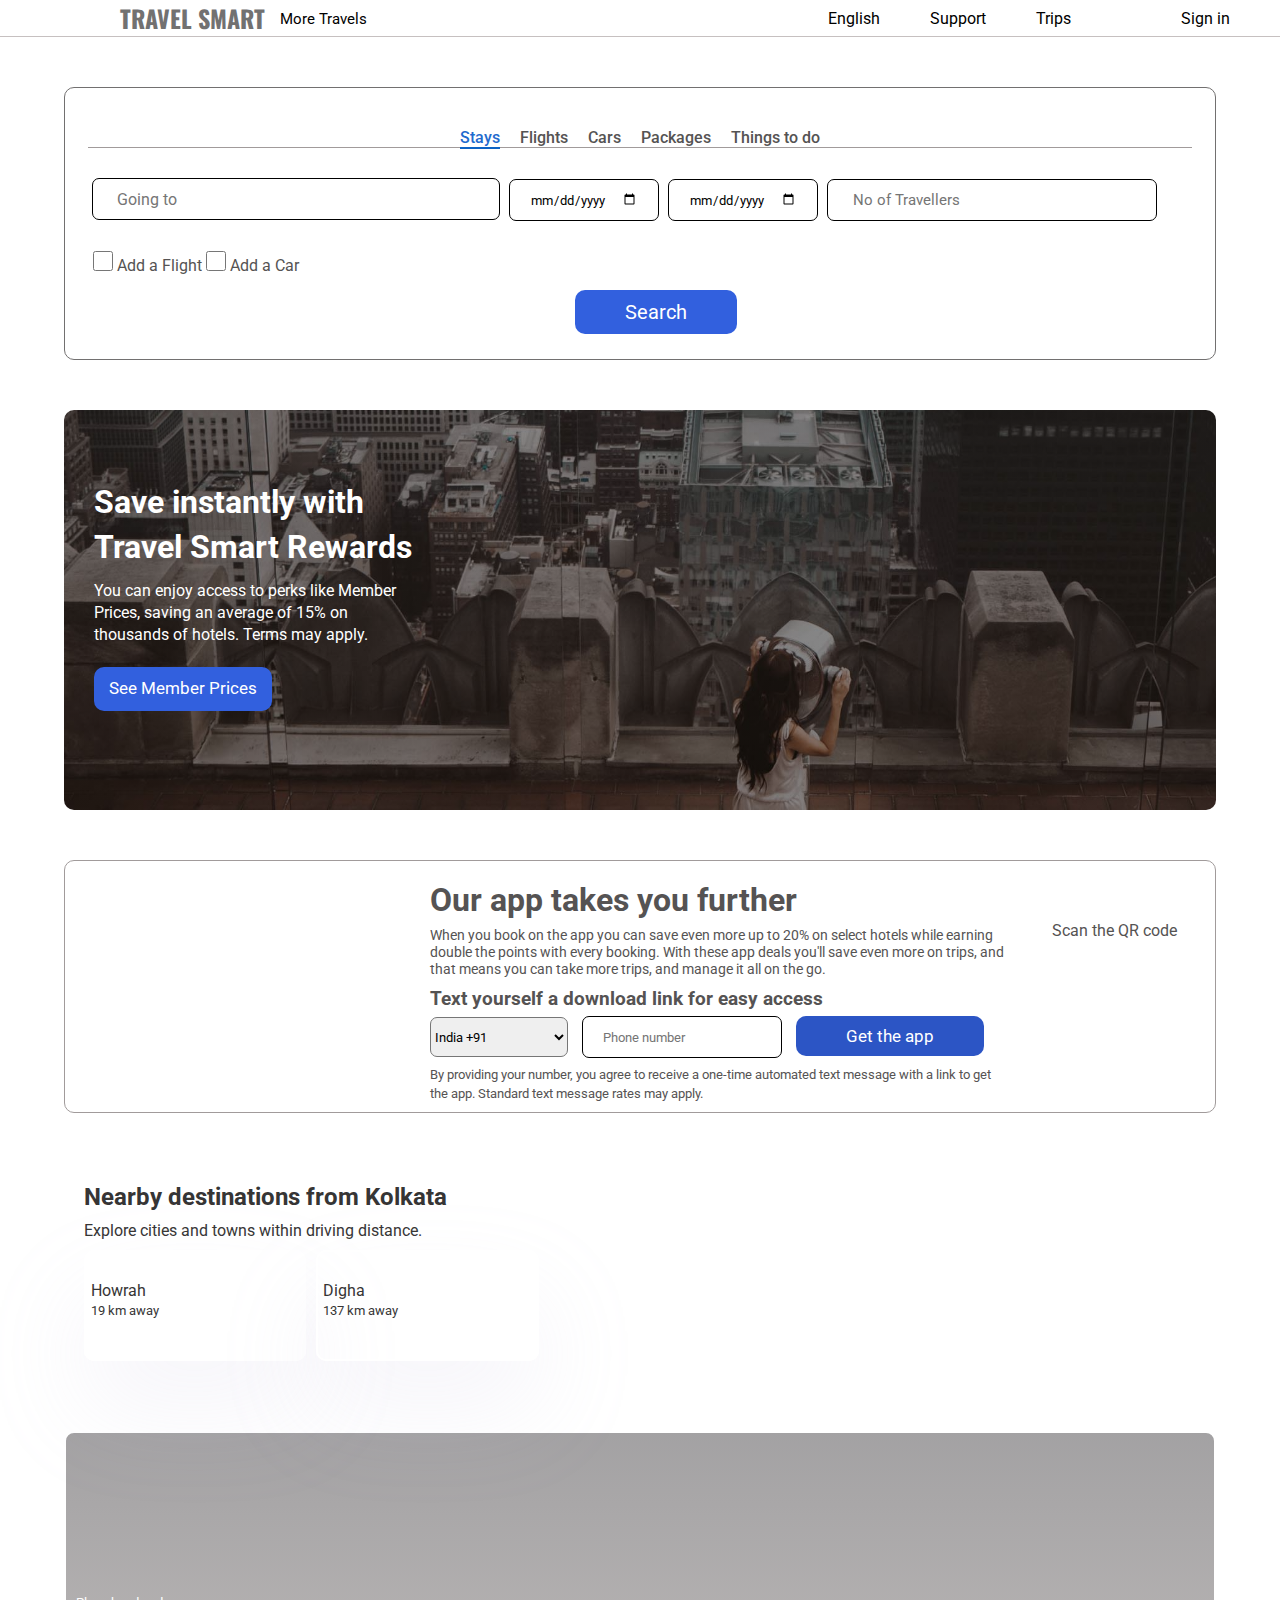
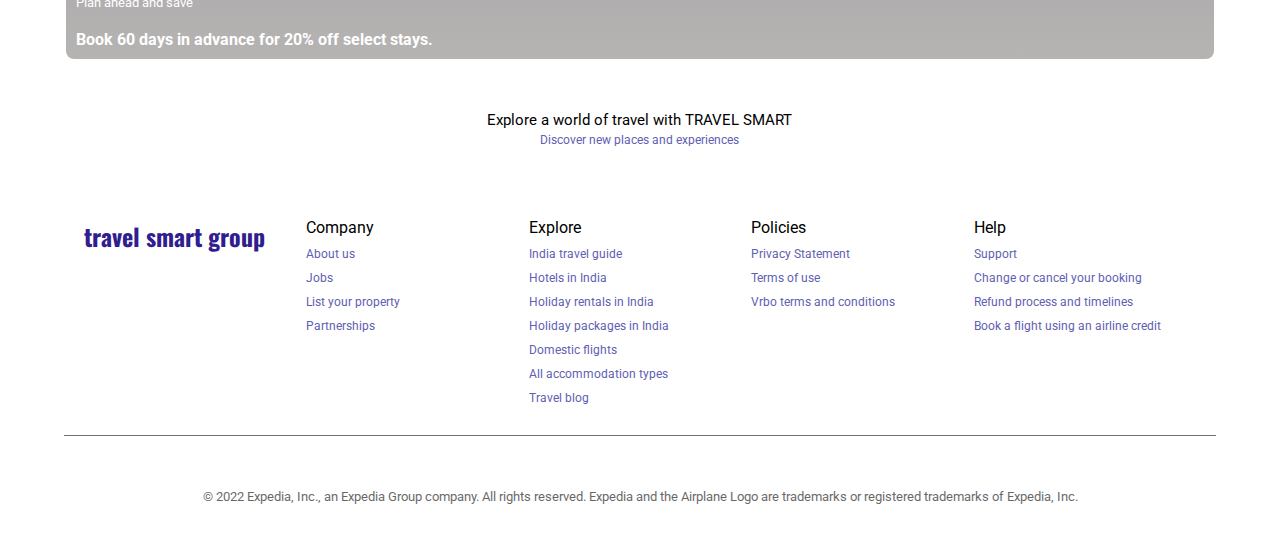
==== homepage.html @ e1988ead "Merge pull request #10 from malonicester/day-2" ====
<!DOCTYPE html>
<html lang="en">
  <head>
    <meta charset="UTF-8" />
    <meta http-equiv="X-UA-Compatible" content="IE=edge" />
    <meta name="viewport" content="width=device-width, initial-scale=1.0" />
    <title>Travel Smart</title>
    <link rel="stylesheet" href="./homepage.css" />
    <script src="./homepage.js" defer></script>
    <link
      rel="stylesheet"
      href="https://cdnjs.cloudflare.com/ajax/libs/font-awesome/6.2.0/css/all.min.css"
      integrity="sha512-xh6O/CkQoPOWDdYTDqeRdPCVd1SpvCA9XXcUnZS2FmJNp1coAFzvtCN9BmamE+4aHK8yyUHUSCcJHgXloTyT2A=="
      crossorigin="anonymous"
      referrerpolicy="no-referrer"
    />
  </head>
  <body>
    <nav>
      <div>
        <a id="logo" href="./homepage.html"
          ><img src="./Ashish 2 (4).png" alt=""
        /></a>
        <h2>TRAVEL SMART</h2>
        <div class="dropdown" data-dropdown>
          <button class="link" data-dropdown-button>
            More Travels<i class="fa-solid fa-angle-down"></i>
          </button>
          <div class="dropdown-menu information-grid">
            <div>
              <div class="dropdown-links">
                <a href="#"><i class="fa-solid fa-hotel"></i>Stays</a>
                <a href="#"
                  ><i class="fa-solid fa-plane-departure"></i>Flights</a
                >
                <a href="#"><i class="fa-sharp fa-solid fa-car"></i>Cars</a>
                <a href="#"><i class="fa-solid fa-briefcase"></i>Packages</a>
                <a href="#"
                  ><i class="fa-sharp fa-solid fa-gifts"></i>Holiday
                  activities</a
                >
                <a href="#">Deals</a>
                <a href="#">Group & Meetings</a>
                <a href="#">Mobiles</a>
              </div>
            </div>
          </div>
        </div>
      </div>
      <ul class="nav-elem">
        <li>
          <a href="#"><i class="fa-solid fa-globe"></i>English</a>
        </li>
        <li><a href="">Support</a></li>
        <li><a href="">Trips</a></li>
        <li>
          <a href="#"><i class="fa-solid fa-bell"></i></a>
        </li>
        <li><a href="">Sign in</a></li>
      </ul>
    </nav>
    <div class="trip-details">
      <div class="options">
        <h4><a href="#">Stays</a></h4>
        <h4><a href="#">Flights</a></h4>
        <h4><a href="#">Cars</a></h4>
        <h4><a href="#">Packages</a></h4>
        <h4><a href="#">Things to do</a></h4>
      </div>
      <div class="trip-input">
        <i id="location-dot" class="fa-sharp fa-solid fa-location-dot"></i>
        <input id="going" placeholder="Going to" type="text" />
        <input id="start" type="date" />
        <input id="end" type="date" />
        <i id="person" class="fa-solid fa-person"></i>
        <input id="traveller" placeholder="No of Travellers" type="number" />
      </div>
      <div class="checkbox">
        <input class="check" type="checkbox" name="" id="" />
        <label for="">Add a Flight </label>
        <input class="check" type="checkbox" name="" id="" />
        <label for="">Add a Car</label>
      </div>
      <button id="search">Search</button>
    </div>
    <div class="rewards">
      <div class="text">
        <div>
          <h1>Save instantly with Travel Smart Rewards</h1>
          <p>
            You can enjoy access to perks like Member Prices, saving an average
            of 15% on thousands of hotels. Terms may apply.
          </p>
        </div>
        <div>
          <button class="member-btn">See Member Prices</button>
        </div>
      </div>
    </div>
    <div class="qrcode">
      <div>
        <img
          src="https://a.travel-assets.com/mad-service/footer/bnaBanners/BEX_ROME_iStock_72dpi.jpg"
          alt=""
        />
      </div>
      <div>
        <div class="top">
          <h1>Our app takes you further</h1>
          <p>
            When you book on the app you can save even more up to 20% on select
            hotels while earning double the points with every booking. With
            these app deals you'll save even more on trips, and that means you
            can take more trips, and manage it all on the go.
          </p>
        </div>
        <div class="bottom">
          <h3>Text yourself a download link for easy access</h3>
          <select name="" id="phone">
            <option value="india">India +91</option>
          </select>
          <input placeholder="Phone number" type="number" />
          <button id="getApp">Get the app</button>
          <small
            >By providing your number, you agree to receive a one-time automated
            text message with a link to get the app. Standard text message rates
            may apply.</small
          >
        </div>
      </div>
      <div>
        <img
          id="qr"
          src="https://a.travel-assets.com/mad-service/qr-code/footer_qr_hp/27_QR_FOOTER_BNA_HP.png"
          alt=""
        />
        <p>Scan the QR code</p>
      </div>
    </div>
    <div class="suggestion">
      <h2>Nearby destinations from Kolkata</h2>
      <p>Explore cities and towns within driving distance.</p>
      <div class="suggested-elem">
        <div>
          <img
            src="https://a.travel-assets.com/findyours-php/viewfinder/images/res70/206000/206698-Botanical-Gardens-Kolkata.jpg?impolicy=fcrop&w=600&h=400&p=1&q=high"
            alt=""
          />
          <p>Howrah</p>
          <small>19 km away</small>
        </div>
        <div>
          <img
            src="https://mediaim.expedia.com/destination/1/c257fcbc17ed634a0d15e844e824ff20.jpg?impolicy=fcrop&w=600&h=400&p=1&q=high"
            alt=""
          />
          <p>Digha</p>
          <small>137 km away</small>
        </div>
      </div>
    </div>
    <div class="footer-image">
      <small>Plan ahead and save</small>
      <h4>Book 60 days in advance for 20% off select stays.</h4>
    </div>
    <div class="desc">
      <p>Explore a world of travel with TRAVEL SMART</p>
      <a href="#">Discover new places and experiences</a>
    </div>
    <footer>
      <div>
        <h2>travel smart group</h2>
      </div>
      <div>
        <p>Company</p>
        <a href="#">About us</a>
        <a href="#">Jobs</a>
        <a href="#">List your property</a>
        <a href="#">Partnerships</a>
      </div>
      <div>
        <p>Explore</p>
        <a href="#">India travel guide</a>
        <a href="#">Hotels in India</a>
        <a href="#">Holiday rentals in India</a>
        <a href="#">Holiday packages in India</a>
        <a href="#">Domestic flights</a>
        <a href="#">All accommodation types</a>
        <a href="#">Travel blog</a>
      </div>
      <div>
        <p>Policies</p>
        <a href="#">Privacy Statement</a>
        <a href="#">Terms of use</a>
        <a href="#">Vrbo terms and conditions</a>
      </div>
      <div>
        <p>Help</p>
        <a href="#">Support</a>
        <a href="#">Change or cancel your booking</a>
        <a href="#">Refund process and timelines</a>
        <a href="#">Book a flight using an airline credit</a>
        <a href="International travel documents"></a>
      </div>
    </footer>
    <div class="end">
      <img src="https://images.trvl-media.com/media/content/expind/images/sg/secure.png" alt="">
         <small>© 2022 Expedia, Inc., an Expedia Group company. All rights reserved. Expedia and the Airplane Logo are trademarks or registered trademarks of Expedia, Inc.
        </small>
    </div>
  </body>
</html>
---- homepage.css ----
@import url("https://fonts.googleapis.com/css2?family=Roboto:ital,wght@0,300;0,400;0,500;0,700;0,900;1,500&display=swap");
@import url("https://fonts.googleapis.com/css2?family=Nunito+Sans:wght@300;400;700&family=Oswald:wght@300;500;600&display=swap");

* {
  margin: 0;
  padding: 0;
  box-sizing: border-box;
  font-family: "Roboto", sans-serif;
}
nav {
  display: flex;
  justify-content: space-between;
  background-color: #ffffff;
  align-items: center;
  border-bottom: 1px solid rgb(198 192 192);
}
input::-webkit-outer-spin-button,
input::-webkit-inner-spin-button {
  -webkit-appearance: none;
  margin: 0;
}
nav > div {
  display: flex;
  align-items: center;
}
nav > div > a {
  width: 100px;
}
nav > div > a > img {
  width: 78%;
}
nav > div > h2 {
  color: rgb(114, 113, 113);
  margin-right: 15px;
  font-family: "Oswald", sans-serif;
}
.nav-elem {
  width: 40%;
  display: flex;
  justify-content: space-evenly;
  align-items: center;
}
.nav-elem > li {
  list-style: none;
}
.nav-elem > li > a {
  text-decoration: none;
  color: black;
}
.nav-elem > li > a:hover {
  color: #3662d8;
}
.fa-solid {
  margin-right: 10px;
}
#logo {
  margin-left: 20px;
}
.trip-details {
  width: 90%;
  margin: 50px auto;
  border: 1px solid #727070;
  padding: 10px;
  border-radius: 10px;
  color: rgb(85 83 83);
}
.options {
  display: flex;
  margin-left: 13px;
  margin-right: 13px;
  padding: 0px 40px;
  justify-content: center;
  gap: 20px;
  border-bottom: 1px solid rgb(161 155 155);
  margin-bottom: 2px;
}
.options > * {
  margin-top: 30px;
}
.options > h4 > a {
  text-decoration: none;
  color: rgb(85 83 83);
  font-weight: 500;
}
.options>h4:first-child>a{
  color: rgb(31, 107, 206);
  border-bottom: 2px solid rgb(13, 99, 197);
}
.options > h4 > a:focus {
  color: rgb(31, 107, 206);
  border-bottom: 2px solid rgb(13, 99, 197);
}
.options > h4 > a:hover {
  color: rgb(99, 97, 97);
  border-bottom: 2px solid rgb(161 155 155);
}
.trip-input {
  margin: 30px 17px;
  position: relative;
}
.trip-input > input {
  margin-right: 5px;
  padding: 20px;
}
#location-dot {
  position: absolute;
  left: 5px;
  bottom: 14px;
}
#search {
  margin: 15px;
  margin-left: 500px;
  cursor: pointer;
  padding: 10px 50px;
  border: none;
  background-color: #3260de;
  color: white;
  font-size: 20px;
  border-radius: 10px;
}
#person {
  position: absolute;
  right: 320px;
  bottom: 15px;
}
#search:hover {
  background-color: #2c55c5;
}
#going {
  width: 408px;
  height: 40px;
  padding: 20px 24px;
  font-size: 16px;
  border-radius: 7px;
  border: 1px solid black;
}
.trip-input > input:focus {
  outline: none;
}
#start,
#end {
  width: 150px;
  height: 40px;
  border-radius: 7px;
  border: 1px solid black;
  padding: 20px;
}
#traveller {
  width: 330px;
  height: 40px;
  border-radius: 7px;
  border: 1px solid black;
  padding: 20px 25px;
  font-size: 15px;
}
.checkbox {
  margin-left: 18px;
}
.check {
  width: 20px;
  height: 20px;
  border-radius: 7px;
}
.rewards {
  width: 90%;
  margin: 50px auto;
  height: 400px;
  color: white;
  background: linear-gradient(rgb(25 24 25 / 50%), rgb(9 9 9 / 50%)),
    url("./background.jpg");
  background-size: cover;
  background-position: center center;
  background-repeat: no-repeat;
  border-radius: 10px;
}
.text {
  display: flex;
  flex-direction: column;
  padding: 60px 30px;
  margin-top: 40px;
}
.text > div > * {
  margin: 10px 0px;
  line-height: 1.4;
}

.text > div {
  width: 30%;
}
.member-btn {
  padding: 10px 15px;
  border: none;
  border-radius: 10px;
  background-color: #3260de;
  color: white;
  font-size: 17px;
  cursor: pointer;
}
.member-btn:hover {
  background-color: #2c55c5;
}
.qrcode {
  display: flex;
  width: 90%;
  gap: 10px;
  margin: 50px auto;
  height: auto;
  border-radius: 10px;
  border: 1px solid rgb(161 155 155);
  color: rgb(85 83 83);
}
.qrcode > div:first-child {
  width: 30%;
  height: 100%;
}
.qrcode > div:first-child > img {
  width: 100%;
}
.qrcode > div:nth-of-type(2) {
  width: 52%;
  display: flex;
  flex-direction: column;
  padding: 10px;
}
.top {
  height: 50%;
  margin: 10px 0px 0px 0px;
}
.top > * {
  line-height: 1.2;
}
.bottom {
  margin-top: 10px;
}
.qrcode > div:last-child {
  width: 15%;
  text-align: center;
}
.qrcode > div:last-child > img {
  width: 100%;
}
#qr {
  padding: 56px 20px 0px 20px;
}
.bottom > select {
  height: 40px;
  width: 138px;
  border-radius: 7px;
  outline: 0;
}
.bottom > input {
  height: 40px;
  width: 200px;
  border-radius: 7px;
  outline: 0;
  border: 1px solid black;
  padding: 20px;
}
#getApp {
  padding: 10px 50px;
  border: none;
  font-size: 17px;
  background: #2c55c5;
  border-radius: 10px;
  color: white;
  cursor: pointer;
}
.bottom > * {
  margin-right: 10px;
  margin-bottom: 6px;
}
.top > h1 {
  margin-bottom: 8px;
}
.top > p {
  font-size: 14px;
}
.dropdown {
  position: relative;
}
.dropdown-menu {
  position: absolute;
  left: 0;
  top: calc(100% + 0.5rem);
  background-color: white;
  padding: 0.75rem;
  pointer-events: none;
  border-radius: 0.25rem;
  box-shadow: rgba(129, 129, 139, 0.2) 0px 7px 29px 0px;
  opacity: 0;
  transform: translateY(-10px);
  transition: opacity 150ms ease-in-out, transform 150ms ease-in-out;
}
.dropdown.active .link,
.link:hover {
  color: #3662d8;
}
.dropdown.active > .link + .dropdown-menu {
  opacity: 1;
  transform: translateY(0);
  pointer-events: auto;
}
.information-grid {
  display: grid;
  grid-template-columns: repeat(1, max-content);
  gap: 2rem;
}
.dropdown-links {
  display: flex;
  flex-direction: column;
  gap: 0.25rem;
}
.dropdown-links > a {
  color: rgb(81, 78, 78);
  text-decoration: none;
  margin-bottom: 5px;
  padding: 10px 70px 10px 20px;
}
.dropdown-links > a:hover {
  background-color: rgb(184, 212, 249);
  border-radius: 10px;
}
.link {
  background: none;
  border: none;
  font-size: 15px;
  cursor: pointer;
}
.suggestion {
  width: 90%;
  margin: 50px auto;
  padding: 10px;
}
.suggestion > * {
  color: rgb(54, 53, 53);
  margin: 10px;
}
.suggested-elem {
  display: flex;
  gap: 10px;
  justify-content: start;
}
.suggested-elem > div {
  padding: 10px 10px 40px 5px;
  box-shadow: rgb(192 187 219 / 15%) 0px 48px 100px 0px;
  border-radius: 10px;
  border: 2px solid white;

}
.suggested-elem > div {
  width: 20%;
}
.suggested-elem > div:hover,
.footer-image:hover {
  border: 2px solid rgb(36, 107, 240);
}
.suggested-elem > div > img {
  margin-bottom: 5px;
  width: 100%;
}
.footer-image {
  width: 90%;
  height: 230px;
  margin: 50px auto;
  border: 2px solid white;
  background: linear-gradient(rgb(72 69 72 / 50%), rgb(109 103 103 / 50%)),
    url("https://a.travel-assets.com/travel-assets-manager/gmvd-1482-bookearly-emea/667x320.jpg");
  object-fit: contain;
  border-radius: 10px;
  display: flex;
  flex-direction: column;
  color: white;
  justify-content: end;
}
.footer-image > * {
  padding: 10px;
}
.desc {
  width: 26%;
  margin: 20px auto;
  text-align: center;
}
.desc > a {
  color: rgb(96, 96, 178);
  text-decoration: none;
  font-size: 12px;
}
.desc > p {
  font-size: 15px;
}
.desc > a:hover {
  border-bottom: 2px solid rgb(96, 96, 178);
}
footer {
  width: 90%;
  margin: 50px auto;
  display: grid;
  grid-template-columns: repeat(5, 1fr);
  padding: 20px;
  border-bottom: 1px solid #727070;
}
footer h2 {
  font-family: "Oswald", sans-serif;
  color: rgb(48 29 143);
}
footer > div > a {
  display: block;
  margin: 10px 0px;
  font-size: 12px;
  text-decoration: none;
  color: rgb(96, 96, 178);
}
.end {
  text-align: center;
  width: 90%;
  margin: 30px auto;
}
.end > small {
  opacity: 60%;
}
.end > img {
  display: block;
  margin: 0 450px;
}
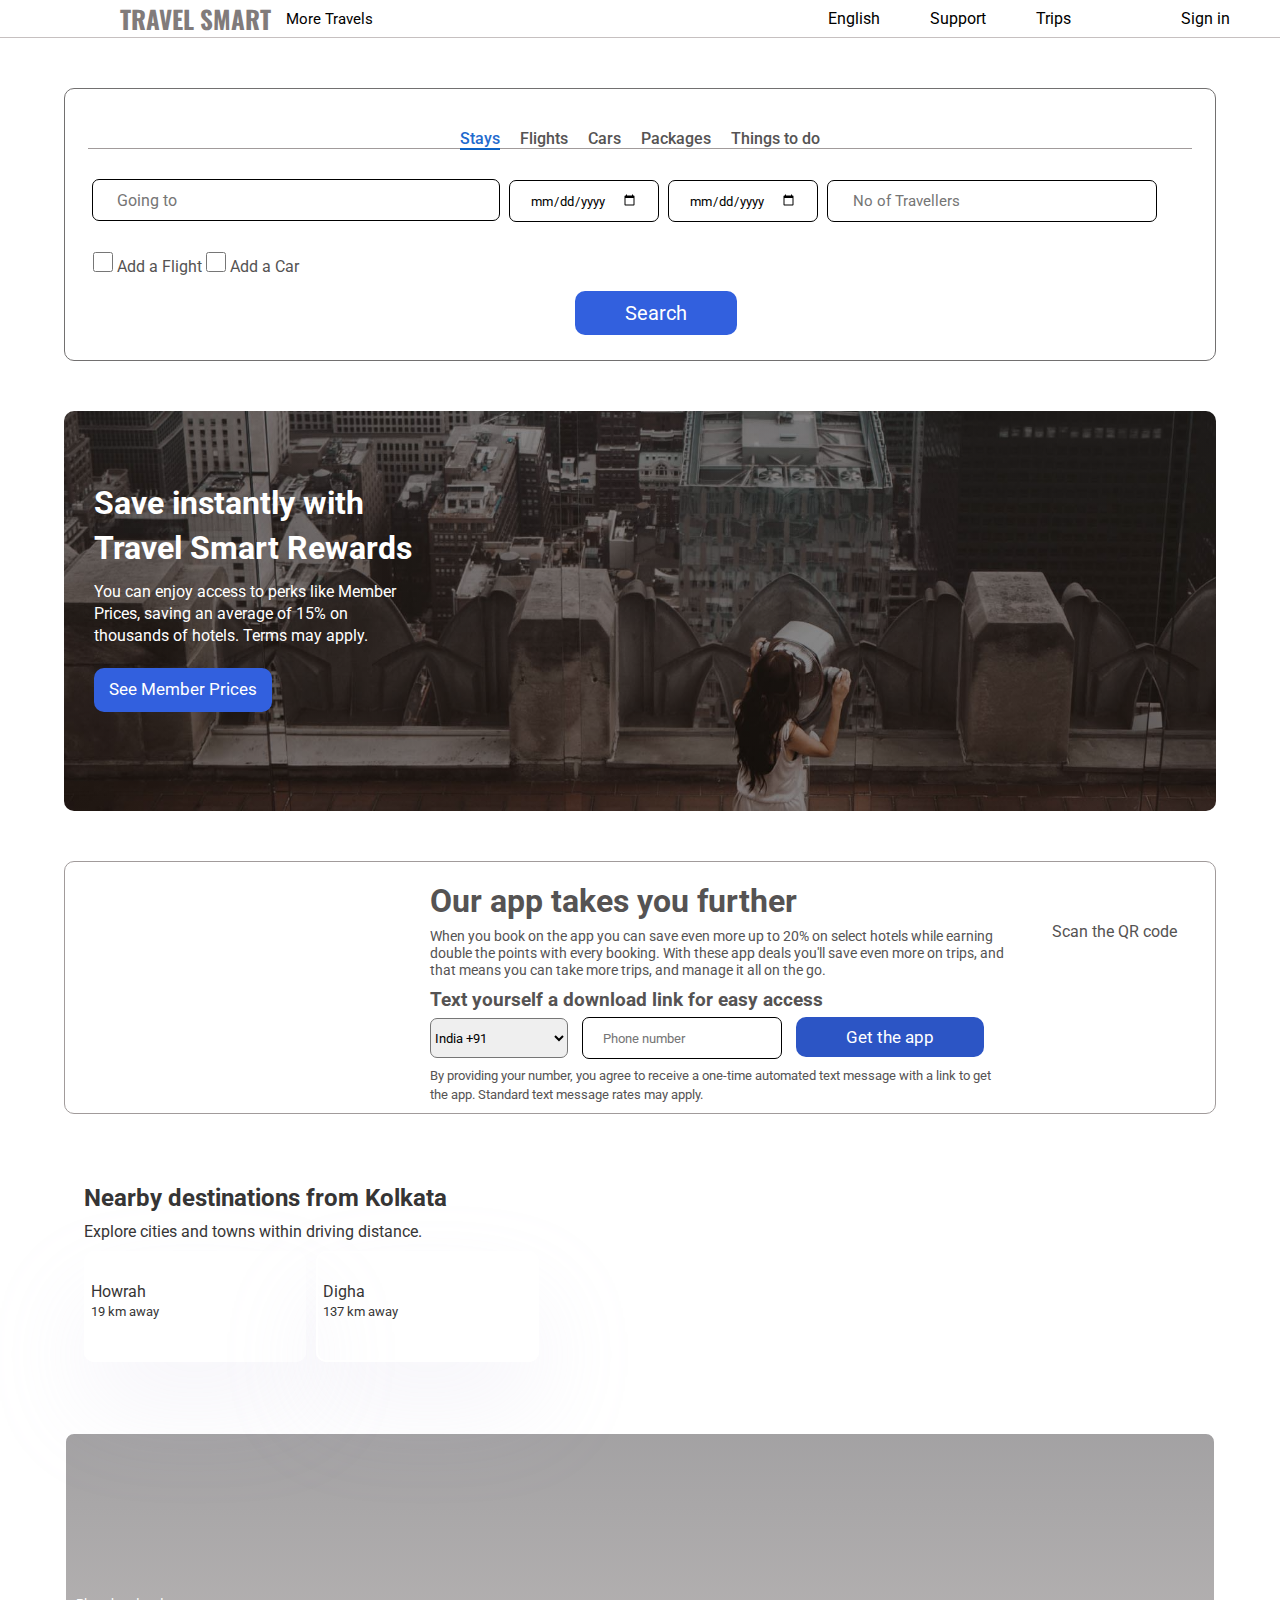
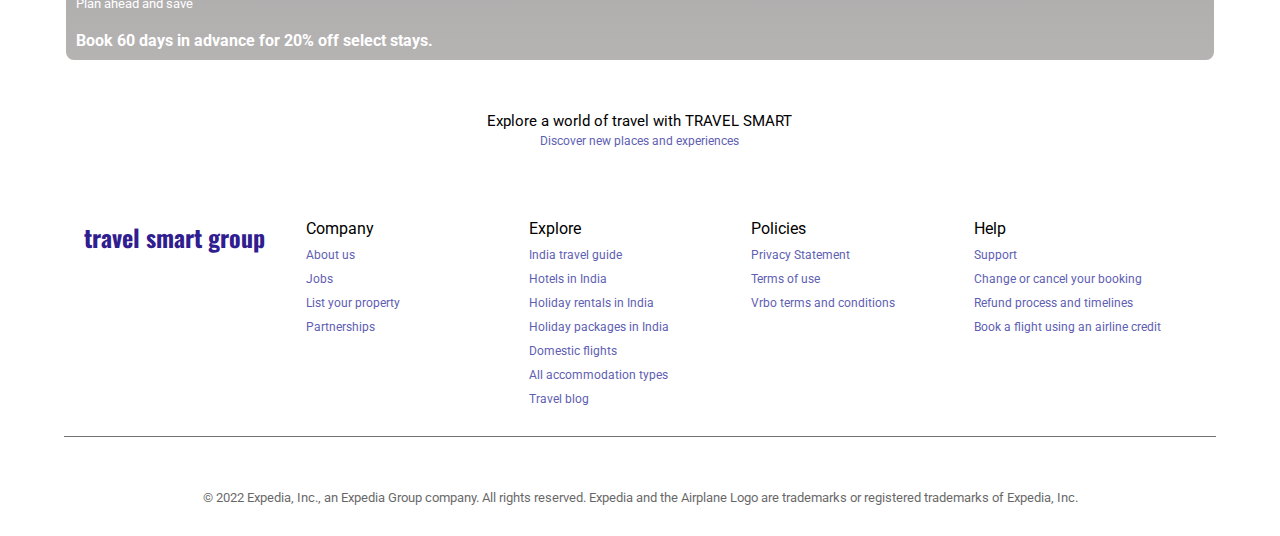
==== commit 8dc250f5: "sign in page done" ====
--- a/homepage.html
+++ b/homepage.html
@@ -5,6 +5,7 @@
     <meta http-equiv="X-UA-Compatible" content="IE=edge" />
     <meta name="viewport" content="width=device-width, initial-scale=1.0" />
     <title>Travel Smart</title>
+    <link rel="icon" type="image/x-icon" href="./143847_expedia_icon.png">
     <link rel="stylesheet" href="./homepage.css" />
     <script src="./homepage.js" defer></script>
     <link
@@ -21,7 +22,7 @@
         <a id="logo" href="./homepage.html"
           ><img src="./Ashish 2 (4).png" alt=""
         /></a>
-        <h2>TRAVEL SMART</h2>
+        <h2><a href="./homepage.html">TRAVEL SMART</a></h2>
         <div class="dropdown" data-dropdown>
           <button class="link" data-dropdown-button>
             More Travels<i class="fa-solid fa-angle-down"></i>
@@ -51,12 +52,12 @@
         <li>
           <a href="#"><i class="fa-solid fa-globe"></i>English</a>
         </li>
-        <li><a href="">Support</a></li>
+        <li><a href="./support.html">Support</a></li>
         <li><a href="">Trips</a></li>
         <li>
           <a href="#"><i class="fa-solid fa-bell"></i></a>
         </li>
-        <li><a href="">Sign in</a></li>
+        <li><a href="./siginin.html">Sign in</a></li>
       </ul>
     </nav>
     <div class="trip-details">
--- a/homepage.css
+++ b/homepage.css
@@ -7,6 +7,17 @@
   box-sizing: border-box;
   font-family: "Roboto", sans-serif;
 }
+nav h2{
+  font-size: 25px;
+}
+nav h2>a{
+  text-decoration: none;
+  color: rgb(129, 123, 123);
+  font-family: "Oswald", sans-serif;
+}
+nav h2>a:hover{
+  color: rgb(16, 79, 174);
+}
 nav {
   display: flex;
   justify-content: space-between;
@@ -37,8 +48,9 @@
 .nav-elem {
   width: 40%;
   display: flex;
-  justify-content: space-evenly;
-  align-items: center;
+  margin: 0;
+  justify-content: space-evenly !important;
+  align-items: center !important;
 }
 .nav-elem > li {
   list-style: none;
